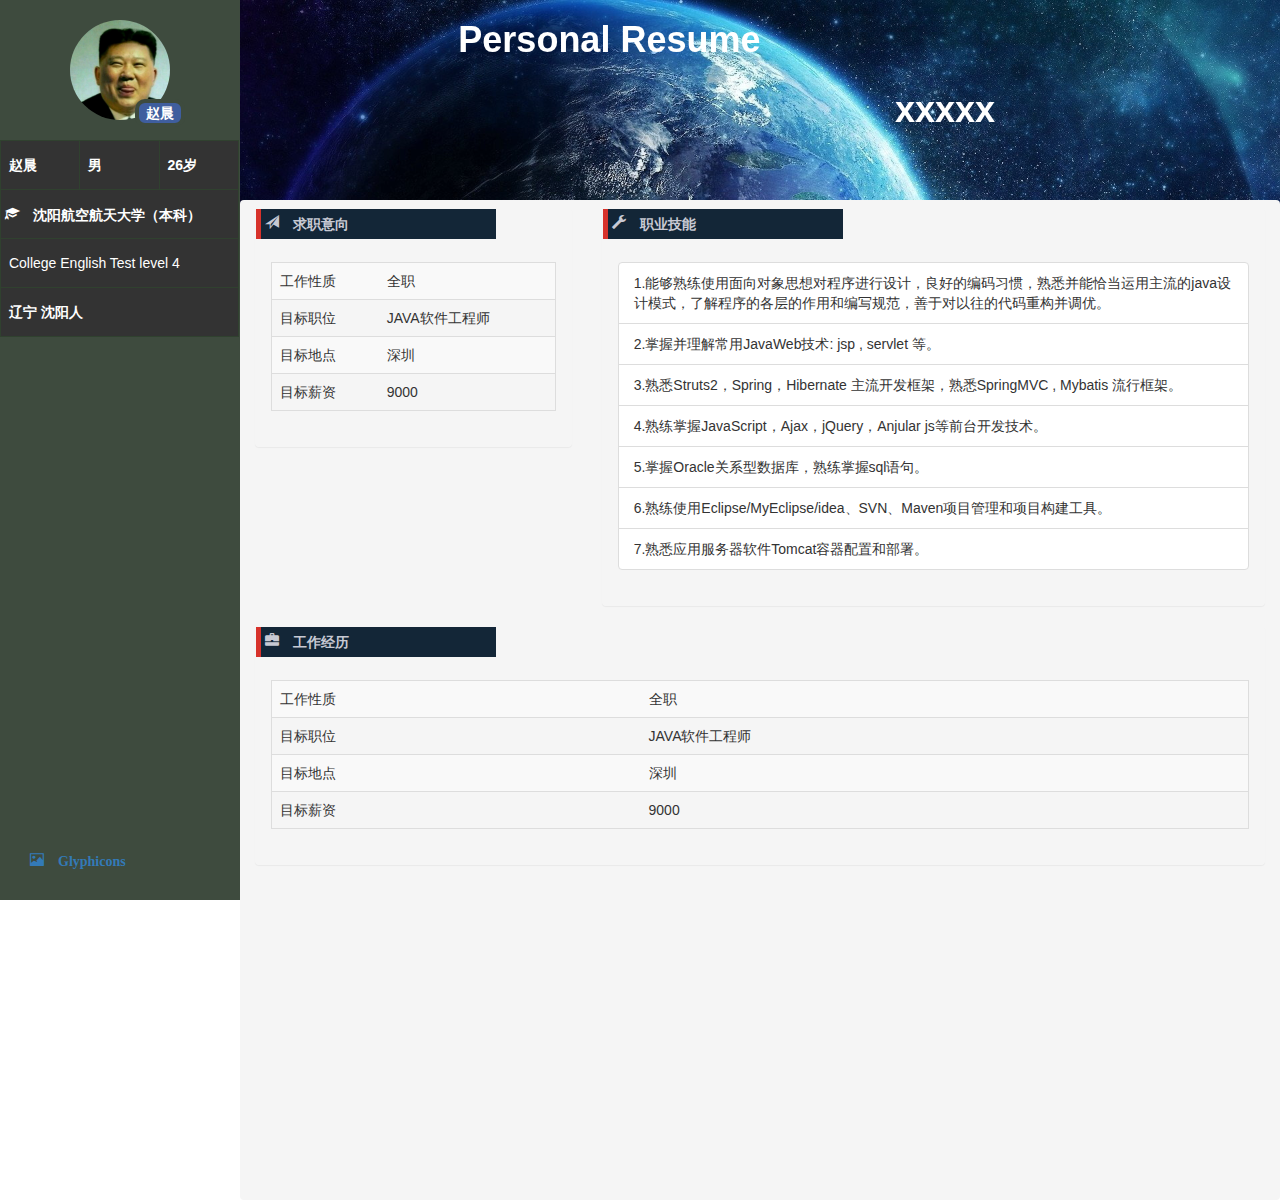
==== myProject/resume/resume.html @ b0f61a20 "first" ====
<!doctype html>
<html>
<head>
    <meta charset="utf-8">
    <title>resume</title>
    <link href="../css/bootstrap3.3.5/css/bootstrap.css" rel="stylesheet">
    <link href="../css/resume.css" rel="stylesheet">
</head>
<body>
    <!-- back-->
    <div id="back"></div>

    <!-- top-->
    <div id="top">
        <div class="row">
            <div class="col-md-2 col-md-offset-2 col-sm-2 col-sm-offset-2" style="white-space: nowrap;color:#ffffff;">
                <h1>
                    <strong>
                        Personal Resume
                    </strong>
                </h1>
            </div>
        </div>
        <div class="row">
            <div class="col-md-2 col-md-offset-6 col-sm-2 col-sm-offset-6 col-xs-2 col-xs-offset-2" style="white-space: nowrap;color:#ffffff;">
                <h1>
                    <strong>
                        xxxxx
                    </strong>
                </h1>
            </div>
        </div>
    </div>

    <!-- tree-->
    <div id="tree">
        <div style="width:100px; height:100px; border-radius:50%; overflow:hidden;margin:20px auto;">
            <img style="width:120px;"  src="../img/test.jpg"/>
            <span class="badge btn-primary" style="position:absolute;top:99px;left:135px;background-color:#3f5e9e;font-size:14px;border:solid 4px #3e4b3e;cursor:default">
                赵晨
            </span>
        </div>
        <table class="myTable">
            <tr>
                <td style="width:30%"><strong>&nbsp;赵晨</strong></td>
                <td style="width:30%"><strong>&nbsp;男</strong></td>
                <td style="width:30%"><strong>&nbsp;26岁</strong></td>
            </tr>
            <tr>
                <td colspan="3">
                    <span class="glyphicon glyphicon-education">
                        <strong>沈阳航空航天大学（本科）</strong>
                    </span>
                </td>
            </tr>
            <tr>
                <td colspan="3">&nbsp;College English Test level 4</td>
            </tr>
            <tr>
                <td colspan="3"><strong>&nbsp;辽宁 沈阳人</strong></td>
            </tr>
        </table>
        <a href="http://glyphicons.com/" target="view_window" style="position:absolute;bottom:30px;left:30px;">

            <span class="glyphicon glyphicon-picture">
                <strong>
                    Glyphicons
                </strong>
            </span>
        </a>
    </div>

    <!-- content-->
    <!--<ui-view ></ui-view>-->
    <div id="content" ng-controller="MainCtrl" class="breadcrumb">
        <div class="row">
            <div class="col-md-4">
                <div class="panel" style="background:none;">
                    <div class="panel-head">
                        <div class="headTitle"> 
                            <span class="glyphicon glyphicon-send">
                                <strong>
                                    求职意向
                                </strong>
                            </span>
                        </div>
                    </div>
                    <div class="panel-body">

                        <div class="table-responsive">
                            <table class="table table-striped">
                                <tr style="border-left:solid 1px #DDD;border-right:solid 1px #DDD;">
                                    <td>工作性质</td><td>全职</td>
                                </tr>
                                <tr style="border-left:solid 1px #DDD;border-right:solid 1px #DDD;">
                                    <td>目标职位</td><td>JAVA软件工程师</td>
                                </tr>
                                <tr style="border-left:solid 1px #DDD;border-right:solid 1px #DDD;">
                                    <td>目标地点</td><td>深圳</td>
                                </tr>
                                <tr style="border-bottom:solid 1px #DDD;border-left:solid 1px #DDD;border-right:solid 1px #DDD;">
                                    <td>目标薪资</td><td>9000</td>
                                </tr>
                            </table>
                        </div>


                    </div>
                </div>
            </div>
            <div class="col-md-8">
                <div class="panel" style="background:none;">
                    <div class="panel-head">
                        <div class="headTitle"> 
                            <span class="glyphicon glyphicon-wrench">
                                <strong>
                                    职业技能
                                </strong>
                            </span>
                        </div>
                    </div>
                    <div class="panel-body">

                       <ul class="list-group">
                         <li class="list-group-item">
                            1.能够熟练使用面向对象思想对程序进行设计，良好的编码习惯，熟悉并能恰当运用主流的java设计模式，了解程序的各层的作用和编写规范，善于对以往的代码重构并调优。
                        </li>
                        <li class="list-group-item">
                            2.掌握并理解常用JavaWeb技术: jsp , servlet 等。
                        </li>
                        <li class="list-group-item">
                            3.熟悉Struts2，Spring，Hibernate 主流开发框架，熟悉SpringMVC , Mybatis 流行框架。
                        </li>
                        <li class="list-group-item">
                            4.熟练掌握JavaScript，Ajax，jQuery，Anjular js等前台开发技术。
                        </li>
                        <li class="list-group-item">
                            5.掌握Oracle关系型数据库，熟练掌握sql语句。
                        </li>
                        <li class="list-group-item">
                            6.熟练使用Eclipse/MyEclipse/idea、SVN、Maven项目管理和项目构建工具。
                        </li>
                        <li class="list-group-item">
                            7.熟悉应用服务器软件Tomcat容器配置和部署。
                        </li>
                    </ul>

                </div>
            </div>
        </div>

        <div class="col-md-12">
            <div class="panel" style="background:none;">
                <div class="panel-head">
                    <div class="headTitle"> 
                        <span class="glyphicon glyphicon-briefcase">
                            <strong>
                                工作经历
                            </strong>
                        </span>
                    </div>
                </div>
                <div class="panel-body">

                    <div class="table-responsive">
                        <table class="table table-striped">
                            <tr style="border-left:solid 1px #DDD;border-right:solid 1px #DDD;">
                                <td>工作性质</td><td>全职</td>
                            </tr>
                            <tr style="border-left:solid 1px #DDD;border-right:solid 1px #DDD;">
                                <td>目标职位</td><td>JAVA软件工程师</td>
                            </tr>
                            <tr style="border-left:solid 1px #DDD;border-right:solid 1px #DDD;">
                                <td>目标地点</td><td>深圳</td>
                            </tr>
                            <tr style="border-bottom:solid 1px #DDD;border-left:solid 1px #DDD;border-right:solid 1px #DDD;">
                                <td>目标薪资</td><td>9000</td>
                            </tr>
                        </table>
                    </div>


                </div>
            </div>
        </div>

    </div>
</div>
</body>
<script data-main="main.js" src="../js/require.js"></script>
</script>
</html>
---- myProject/css/resume.css ----
body{
    height: 100%;
    width: 100%;
    background: none;
}
#back{
    margin-left: 240px;
    position: fixed;
    width: 100%;
    background-image: url(../img/resume.jpg);
    background-size:100%;
    height: 100%;
}
#top{
    width: 100%;
    margin-left: 240px;
    position:fixed;
    background: none;
}

#tree{
    background-color:#3e4b3e;
    width:240px;
    height:100%;
    position:fixed;
    text-align: left;
    overflow-y:auto;
}

#content{
    margin-bottom: 0px;
    margin-left: 240px;
    height: 1000px;
    position:absolute;
    top: 200px;
    left: 0;
    right: 0;
    bottom: 0;

}
.myTable{
    width: 239px;
}
.myTable tr{
    width: 50%;
    color: #ffffff;
    background-color:#333; 
}
.myTable tr:hover{
    cursor:pointer;
    background-color:#000000; 
}
.myTable td{
    border:solid 1px #30412f;
    padding: 14px 4px 14px 4px;
}
.headTitle{
    padding: 4px 4px 4px 4px;
    margin-bottom:8px; 
    background: #132637;
    height: 30px;
    width: 240px;
    border-left:solid 5px #D7322B;
    color: #c7c9d3;
}
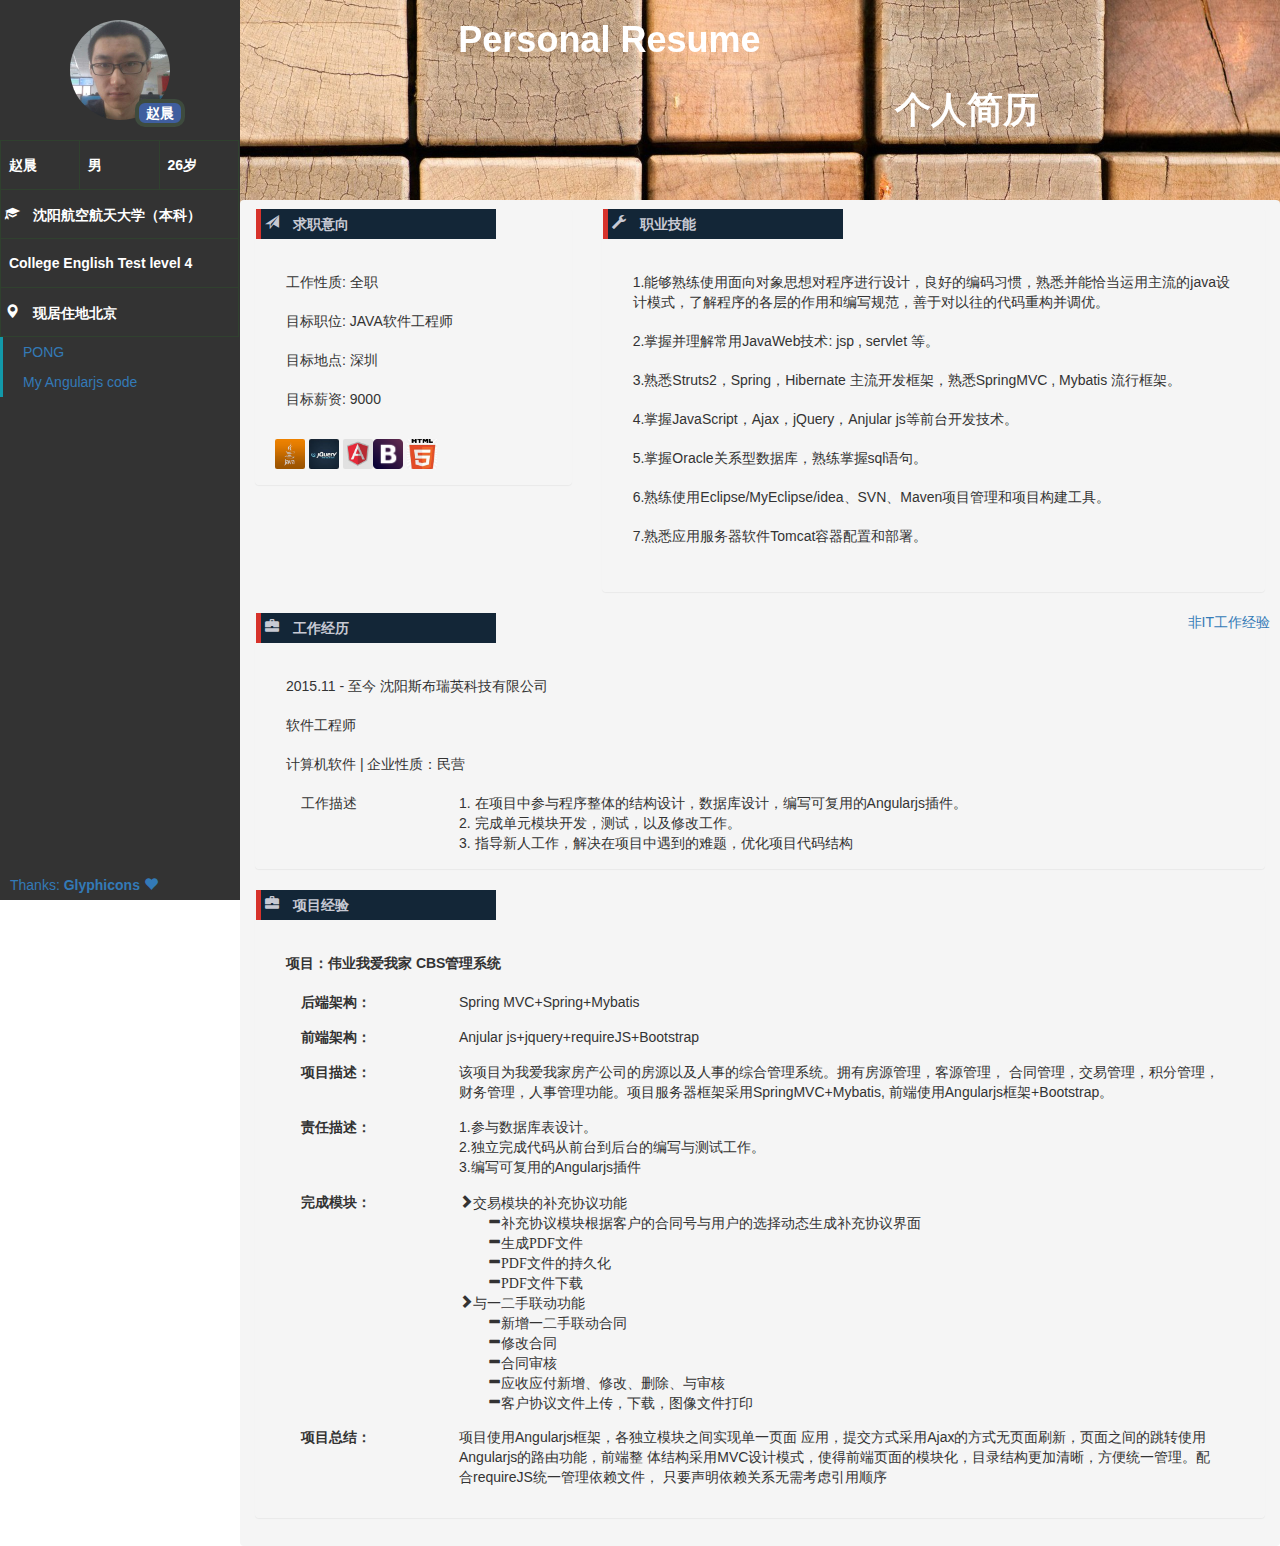
==== commit 13a2956a: "second" ====
--- a/myProject/resume/resume.html
+++ b/myProject/resume/resume.html
@@ -7,77 +7,95 @@
     <link href="../css/resume.css" rel="stylesheet">
 </head>
 <body>
-    <!-- back-->
-    <div id="back"></div>
-
-    <!-- top-->
-    <div id="top">
-        <div class="row">
-            <div class="col-md-2 col-md-offset-2 col-sm-2 col-sm-offset-2" style="white-space: nowrap;color:#ffffff;">
-                <h1>
-                    <strong>
-                        Personal Resume
-                    </strong>
-                </h1>
-            </div>
+<!-- back-->
+<div id="back"></div>
+
+<!-- top-->
+<div id="top">
+    <div class="row">
+        <div class="col-md-2 col-md-offset-2 col-sm-2 col-sm-offset-2" style="white-space: nowrap;color:#ffffff;">
+            <h1>
+                <strong>
+                    Personal Resume
+                </strong>
+            </h1>
         </div>
-        <div class="row">
-            <div class="col-md-2 col-md-offset-6 col-sm-2 col-sm-offset-6 col-xs-2 col-xs-offset-2" style="white-space: nowrap;color:#ffffff;">
-                <h1>
-                    <strong>
-                        xxxxx
-                    </strong>
-                </h1>
-            </div>
+    </div>
+    <div class="row">
+        <div class="col-md-2 col-md-offset-6 col-sm-2 col-sm-offset-6 col-xs-2 col-xs-offset-2"
+             style="white-space: nowrap;color:#ffffff;">
+            <h1>
+                <strong>
+                    个人简历
+                </strong>
+            </h1>
         </div>
     </div>
-
-    <!-- tree-->
-    <div id="tree">
-        <div style="width:100px; height:100px; border-radius:50%; overflow:hidden;margin:20px auto;">
-            <img style="width:120px;"  src="../img/test.jpg"/>
-            <span class="badge btn-primary" style="position:absolute;top:99px;left:135px;background-color:#3f5e9e;font-size:14px;border:solid 4px #3e4b3e;cursor:default">
-                赵晨
+</div>
+
+<!-- tree-->
+<div id="tree">
+    <div class="circleDiv">
+        <img style="width:100px;" src="../img/test.jpg"/>
+        <span class="badge btn-primary nameDiv">
+        赵晨
+    </span>
+    </div>
+    <table class="myTable">
+        <tr>
+            <td style="width:30%"><strong>&nbsp;赵晨</strong></td>
+            <td style="width:30%"><strong>&nbsp;男</strong></td>
+            <td style="width:30%"><strong>&nbsp;26岁</strong></td>
+        </tr>
+        <tr>
+            <td colspan="3">
+            <span class="glyphicon glyphicon-education">
+                <strong>沈阳航空航天大学（本科）</strong>
             </span>
-        </div>
-        <table class="myTable">
-            <tr>
-                <td style="width:30%"><strong>&nbsp;赵晨</strong></td>
-                <td style="width:30%"><strong>&nbsp;男</strong></td>
-                <td style="width:30%"><strong>&nbsp;26岁</strong></td>
-            </tr>
-            <tr>
-                <td colspan="3">
-                    <span class="glyphicon glyphicon-education">
-                        <strong>沈阳航空航天大学（本科）</strong>
-                    </span>
-                </td>
-            </tr>
-            <tr>
-                <td colspan="3">&nbsp;College English Test level 4</td>
-            </tr>
-            <tr>
-                <td colspan="3"><strong>&nbsp;辽宁 沈阳人</strong></td>
-            </tr>
-        </table>
-        <a href="http://glyphicons.com/" target="view_window" style="position:absolute;bottom:30px;left:30px;">
-
-            <span class="glyphicon glyphicon-picture">
+            </td>
+        </tr>
+        <tr>
+            <td colspan="3">
                 <strong>
-                    Glyphicons
+                    &nbsp;College English Test level 4
                 </strong>
+            </td>
+        </tr>
+        <tr>
+            <td colspan="3">
+            <span class="glyphicon glyphicon-map-marker">
+                <strong>现居住地北京</strong>
             </span>
-        </a>
-    </div>
-
-    <!-- content-->
-    <!--<ui-view ></ui-view>-->
-    <div id="content" ng-controller="MainCtrl" class="breadcrumb">
+
+
+            </td>
+        </tr>
+    </table>
+    <div class="treeAPosotion">
+        <a href="../game.html" target="view_window" class="treeA">PONG</a>
+
+        <a href="" class="treeA">My Angularjs code</a>
+    </div>
+    <a href="http://glyphicons.com/" target="view_window" class="Glyphicons">
+        Thanks:
+        <strong>
+            Glyphicons
+        </strong>
+<span class="glyphicon glyphicon-heart">
+
+</span>
+    </a>
+</div>
+
+<!-- content-->
+<!--<ui-view ></ui-view>-->
+<div id="content" ng-controller="MainCtrl">
+    <div class="breadcrumb" style="margin-bottom:0;">
         <div class="row">
             <div class="col-md-4">
                 <div class="panel" style="background:none;">
                     <div class="panel-head">
-                        <div class="headTitle"> 
+                        <div class="headTitle">
                             <span class="glyphicon glyphicon-send">
                                 <strong>
                                     求职意向
@@ -86,32 +104,42 @@
                         </div>
                     </div>
                     <div class="panel-body">
-
-                        <div class="table-responsive">
-                            <table class="table table-striped">
-                                <tr style="border-left:solid 1px #DDD;border-right:solid 1px #DDD;">
-                                    <td>工作性质</td><td>全职</td>
-                                </tr>
-                                <tr style="border-left:solid 1px #DDD;border-right:solid 1px #DDD;">
-                                    <td>目标职位</td><td>JAVA软件工程师</td>
-                                </tr>
-                                <tr style="border-left:solid 1px #DDD;border-right:solid 1px #DDD;">
-                                    <td>目标地点</td><td>深圳</td>
-                                </tr>
-                                <tr style="border-bottom:solid 1px #DDD;border-left:solid 1px #DDD;border-right:solid 1px #DDD;">
-                                    <td>目标薪资</td><td>9000</td>
-                                </tr>
-                            </table>
-                        </div>
-
-
+                        <ul class="list-group">
+                            <li class="list-group-item">
+                                工作性质:&nbsp;全职
+                            </li>
+                            <li class="list-group-item">
+                                目标职位:&nbsp;JAVA软件工程师
+                            </li>
+                            <li class="list-group-item">
+                                目标地点:&nbsp;深圳
+                            </li>
+                            <li class="list-group-item">
+                                目标薪资:&nbsp;9000
+                            </li>
+                        </ul>
+                        <div style="width:30px; height:30px; border-radius:7%; overflow:hidden;float:left;margin-left:4px;">
+                            <img style="width:30px;" src="../img/java.jpg"/>
+                        </div>
+                        <div style="width:30px; height:30px; border-radius:7%; overflow:hidden;float:left;margin-left:4px;">
+                            <img style="width:30px;" src="../img/jquery.jpg"/>
+                        </div>
+                        <div style="width:30px; height:30px; border-radius:7%; overflow:hidden;float:left;margin-left:4px;">
+                            <img style="width:30px;" src="../img/angularjs.jpg"/>
+                        </div>
+                        <div style="width:30px; height:30px; border-radius:7%; overflow:hidden;float:left;">
+                            <img style="width:30px;" src="../img/bootstrap.jpg"/>
+                        </div>
+                        <div style="width:40px; height:30px; border-radius:7%; overflow:hidden;float:left;margin-left:4px;">
+                            <img style="width:30px;" src="../img/html5.jpg"/>
+                        </div>
                     </div>
                 </div>
             </div>
             <div class="col-md-8">
                 <div class="panel" style="background:none;">
                     <div class="panel-head">
-                        <div class="headTitle"> 
+                        <div class="headTitle">
                             <span class="glyphicon glyphicon-wrench">
                                 <strong>
                                     职业技能
@@ -121,72 +149,217 @@
                     </div>
                     <div class="panel-body">
 
-                       <ul class="list-group">
-                         <li class="list-group-item">
-                            1.能够熟练使用面向对象思想对程序进行设计，良好的编码习惯，熟悉并能恰当运用主流的java设计模式，了解程序的各层的作用和编写规范，善于对以往的代码重构并调优。
-                        </li>
-                        <li class="list-group-item">
-                            2.掌握并理解常用JavaWeb技术: jsp , servlet 等。
-                        </li>
-                        <li class="list-group-item">
-                            3.熟悉Struts2，Spring，Hibernate 主流开发框架，熟悉SpringMVC , Mybatis 流行框架。
-                        </li>
-                        <li class="list-group-item">
-                            4.熟练掌握JavaScript，Ajax，jQuery，Anjular js等前台开发技术。
-                        </li>
-                        <li class="list-group-item">
-                            5.掌握Oracle关系型数据库，熟练掌握sql语句。
-                        </li>
-                        <li class="list-group-item">
-                            6.熟练使用Eclipse/MyEclipse/idea、SVN、Maven项目管理和项目构建工具。
-                        </li>
-                        <li class="list-group-item">
-                            7.熟悉应用服务器软件Tomcat容器配置和部署。
-                        </li>
-                    </ul>
-
+                        <ul class="list-group">
+                            <li class="list-group-item">
+                                1.能够熟练使用面向对象思想对程序进行设计，良好的编码习惯，熟悉并能恰当运用主流的java设计模式，了解程序的各层的作用和编写规范，善于对以往的代码重构并调优。
+                            </li>
+                            <li class="list-group-item">
+                                2.掌握并理解常用JavaWeb技术: jsp , servlet 等。
+                            </li>
+                            <li class="list-group-item">
+                                3.熟悉Struts2，Spring，Hibernate 主流开发框架，熟悉SpringMVC , Mybatis 流行框架。
+                            </li>
+                            <li class="list-group-item">
+                                4.掌握JavaScript，Ajax，jQuery，Anjular js等前台开发技术。
+                            </li>
+                            <li class="list-group-item">
+                                5.掌握Oracle关系型数据库，熟练掌握sql语句。
+                            </li>
+                            <li class="list-group-item">
+                                6.熟练使用Eclipse/MyEclipse/idea、SVN、Maven项目管理和项目构建工具。
+                            </li>
+                            <li class="list-group-item">
+                                7.熟悉应用服务器软件Tomcat容器配置和部署。
+                            </li>
+                        </ul>
+                    </div>
+                </div>
+            </div>
+
+            <div class="col-md-12">
+                <div class="panel" style="background:none;">
+                    <div class="panel-head">
+                        <div class="headTitle" style="flaot:left;">
+                            <span class="glyphicon glyphicon-briefcase">
+                                <strong>
+                                    工作经历
+                                </strong>
+                            </span>
+                        </div>
+                        <a ng-click="showWorkModal()" href="" style="float:left;position:absolute;top:0;right:10px;">
+                            非IT工作经验
+                        </a>
+                    </div>
+                    <div class="panel-body">
+                        <ul class="list-group">
+                            <li class="list-group-item">
+                                2015.11 - 至今 沈阳斯布瑞英科技有限公司
+                            </li>
+                            <li class="list-group-item">
+                                软件工程师
+                            </li>
+                            <li class="list-group-item">
+                                计算机软件 | 企业性质：民营
+                            </li>
+                            <li class="list-group-item">
+                                <div class="col-md-2">
+                                    工作描述
+                                </div>
+                                <div class="col-md-10">
+                                    1. 在项目中参与程序整体的结构设计，数据库设计，编写可复用的Angularjs插件。<br>
+                                    2. 完成单元模块开发，测试，以及修改工作。<br>
+                                    3. 指导新人工作，解决在项目中遇到的难题，优化项目代码结构<br>
+                                </div>
+                            </li>
+                        </ul>
+                    </div>
+                </div>
+            </div>
+
+            <div class="col-md-12">
+                <div class="panel" style="background:none;">
+                    <div class="panel-head">
+                        <div class="headTitle">
+                            <span class="glyphicon glyphicon-briefcase">
+                                <strong>
+                                    项目经验
+                                </strong>
+                            </span>
+                        </div>
+                    </div>
+                    <div class="panel-body">
+                        <ul class="list-group">
+                            <li class="list-group-item">
+                                <strong>项目：伟业我爱我家 CBS管理系统</strong>
+                            </li>
+                            <li class="list-group-item">
+                                <div class="col-md-2 form-group">
+                                    <strong>
+                                        后端架构：
+                                    </strong>
+                                </div>
+                                <div class="col-md-10 form-group">
+                                    Spring MVC+Spring+Mybatis
+                                </div>
+                            </li>
+                            <li class="list-group-item">
+                                <div class="col-md-2 form-group">
+                                    <strong>
+                                        前端架构：
+                                    </strong>
+                                </div>
+                                <div class="col-md-10 form-group">
+                                    Anjular js+jquery+requireJS+Bootstrap
+                                </div>
+
+                            </li>
+                            <li class="list-group-item">
+                                <div class="col-md-2 form-group">
+                                    <strong>
+                                        项目描述：
+                                    </strong>
+                                </div>
+                                <div class="col-md-10 form-group">
+                                    该项目为我爱我家房产公司的房源以及人事的综合管理系统。拥有房源管理，客源管理，
+                                    合同管理，交易管理，积分管理，财务管理，人事管理功能。项目服务器框架采用SpringMVC+Mybatis,
+                                    前端使用Angularjs框架+Bootstrap。
+
+                                </div>
+                            </li>
+                            <li class="list-group-item">
+                                <div class="col-md-2 form-group">
+                                    <strong>
+                                        责任描述：
+                                    </strong>
+                                </div>
+                                <div class="col-md-10 form-group">
+                                    1.参与数据库表设计。<br>
+                                    2.独立完成代码从前台到后台的编写与测试工作。<br>
+                                    3.编写可复用的Angularjs插件<br>
+                                </div>
+                            </li>
+                            <li class="list-group-item">
+                                <div class="col-md-2 form-group">
+                                    <strong>
+                                        完成模块：
+                                    </strong>
+                                </div>
+                                <div class="col-md-10 form-group">
+                                    <span class="glyphicon glyphicon-chevron-right">交易模块的补充协议功能</span><br>
+                                        <span class="glyphicon glyphicon-minus" style="text-indent: 2em;">补充协议模块根据客户的合同号与用户的选择动态生成补充协议界面</span><br>
+                                        <span class="glyphicon glyphicon-minus" style="text-indent: 2em;">生成PDF文件</span><br>
+                                        <span class="glyphicon glyphicon-minus" style="text-indent: 2em;">PDF文件的持久化</span><br>
+                                        <span class="glyphicon glyphicon-minus" style="text-indent: 2em;">PDF文件下载</span><br>
+                                    <span class="glyphicon glyphicon-chevron-right">与一二手联动功能</span><br>
+                                    <span class="glyphicon glyphicon-minus" style="text-indent: 2em;">新增一二手联动合同</span><br>
+                                    <span class="glyphicon glyphicon-minus" style="text-indent: 2em;">修改合同</span><br>
+                                    <span class="glyphicon glyphicon-minus" style="text-indent: 2em;">合同审核</span><br>
+                                    <span class="glyphicon glyphicon-minus" style="text-indent: 2em;">应收应付新增、修改、删除、与审核</span><br>
+                                    <span class="glyphicon glyphicon-minus" style="text-indent: 2em;">客户协议文件上传，下载，图像文件打印</span><br>
+                                </div>
+                            </li>
+                            <li class="list-group-item">
+                                <div class="col-md-2 form-group">
+                                    <strong>
+                                        项目总结：
+                                    </strong>
+                                </div>
+                                <div class="col-md-10 form-group">
+                                    项目使用Angularjs框架，各独立模块之间实现单一页面
+                                    应用，提交方式采用Ajax的方式无页面刷新，页面之间的跳转使用Angularjs的路由功能，前端整
+                                    体结构采用MVC设计模式，使得前端页面的模块化，目录结构更加清晰，方便统一管理。配合requireJS统一管理依赖文件，
+                                    只要声明依赖关系无需考虑引用顺序
+                                </div>
+                            </li>
+                        </ul>
+                    </div>
                 </div>
             </div>
         </div>
-
-        <div class="col-md-12">
-            <div class="panel" style="background:none;">
-                <div class="panel-head">
-                    <div class="headTitle"> 
-                        <span class="glyphicon glyphicon-briefcase">
-                            <strong>
-                                工作经历
-                            </strong>
-                        </span>
-                    </div>
-                </div>
-                <div class="panel-body">
-
-                    <div class="table-responsive">
-                        <table class="table table-striped">
-                            <tr style="border-left:solid 1px #DDD;border-right:solid 1px #DDD;">
-                                <td>工作性质</td><td>全职</td>
-                            </tr>
-                            <tr style="border-left:solid 1px #DDD;border-right:solid 1px #DDD;">
-                                <td>目标职位</td><td>JAVA软件工程师</td>
-                            </tr>
-                            <tr style="border-left:solid 1px #DDD;border-right:solid 1px #DDD;">
-                                <td>目标地点</td><td>深圳</td>
-                            </tr>
-                            <tr style="border-bottom:solid 1px #DDD;border-left:solid 1px #DDD;border-right:solid 1px #DDD;">
-                                <td>目标薪资</td><td>9000</td>
-                            </tr>
-                        </table>
-                    </div>
-
-
-                </div>
-            </div>
+    </div>
+</div>
+
+<!--Modal-->
+<div class="modal fade" role="dialog" id="workModal">
+    <div class="modal-dialog modal-primary" role="document">
+        <div class="modal-content">
+            <div class="modal-header">
+                <a class="close" data-dismiss="modal">×</a>
+                <h4 style="color:#811515;">
+                    <strong>
+                        非IT工作经验
+                    </strong>
+                </h4>
+            </div>
+            <div class="modal-body">
+                <div class="row">
+                    <div class="col-md-12 form-group">
+                        2014.03 - 2015.06  沈阳志荣嘉华电子技术有限公司 
+                    </div>
+                    <div class="col-md-12 form-group">
+                        技术支持及销售
+                    </div>
+                    <div class="col-md-12 form-group">
+                        计算机硬件 | 企业性质：民营
+                    </div>
+                    <div class="col-md-2 form-group">
+                        工作描述
+                    </div>
+                    <div class="col-md-10 form-group">
+                        在任职期间担任技术支持及销售工作，给公司的各类产品提供技术支持，
+                        使用指导及售后服务，宣传视频后期剪辑，产品宣传活动的策划，实施。 
+                    </div>
+
+                </div>
+            </div>
+            <div class="modal-footer">
+                <a href="#" class="btn" data-dismiss="modal">Close</a>
+            </div>
+
         </div>
-
     </div>
 </div>
+
 </body>
 <script data-main="main.js" src="../js/require.js"></script>
-</script>
 </html>
--- a/myProject/css/resume.css
+++ b/myProject/css/resume.css
@@ -1,65 +1,207 @@
-body{
-    height: 100%;
-    width: 100%;
-    background: none;
+@media (max-width: 5000px) {
+    body {
+        height: 100%;
+        width: 100%;
+        background: none;
+    }
+
+    #back {
+        margin-left: 240px;
+        position: fixed;
+        width: 100%;
+        background-image: url(../img/resume.jpg);
+        background-size: 100%;
+        height: 100%;
+    }
+
+    #top {
+        width: 100%;
+        margin-left: 240px;
+        position: fixed;
+        background: none;
+    }
+
+    #tree {
+        background-color: #333;
+        width: 240px;
+        height: 100%;
+        position: fixed;
+        text-align: left;
+        overflow-y: auto;
+    }
+
+    #content {
+        margin-bottom: 0;
+        margin-left: 240px;
+        position: absolute;
+        top: 200px;
+        left: 0;
+        right: 0;
+        bottom: 0;
+    }
+
+    .myTable {
+        width: 239px;
+    }
+
+    .myTable tr {
+        width: 50%;
+        color: #ffffff;
+        background-color: #333;
+    }
+
+    .myTable tr:hover {
+        cursor: default;
+        background-color: #000000;
+    }
+
+    .myTable td {
+        border: solid 1px #30412f;
+        padding: 14px 4px 14px 4px;
+    }
+
+    .headTitle {
+        padding: 4px 4px 4px 4px;
+        margin-bottom: 8px;
+        background: #132637;
+        height: 30px;
+        width: 240px;
+        border-left: solid 5px #D7322B;
+        color: #c7c9d3;
+    }
+
+    .list-group li {
+        background: none;
+        border: none;
+    }
+
+    .treeA {
+        padding-left: 20px;
+        line-height: 30px;
+        display: block;
+        transition: height 0.5s;
+        background-color: #333;
+        width: 100%;
+        height: 30PX;
+        border-left: solid #1299aa 3px;
+    }
+
+    .treeA:hover {
+        text-decoration: none;
+        cursor: pointer;
+        background-color: #000000;
+        width: 100%;
+        height: 50PX;
+        line-height: 50px;
+    }
+
+    .treeA:link {
+        text-decoration: none;
+    }
+
+    .circleDiv {
+        width: 100px;
+        height: 100px;
+        border-radius: 50%;
+        overflow: hidden;
+        margin: 20px auto;
+    }
+
+    .nameDiv {
+        position: absolute;
+        top: 99px;
+        left: 135px;
+        background-color: #3f5e9e;
+        font-size: 14px;
+        border: solid 4px #3e4b3e;
+        cursor: default;
+    }
+
+    .smallTreeTable {
+        display: none;
+    }
+    .Glyphicons{
+        display: block;
+        positIon:absolute;
+        bottom:0;
+        display:block;
+        width:100%;
+        height:30px;
+        background:#333;
+        padding:5px 0 5px 10px;
+    }
+
 }
-#back{
-    margin-left: 240px;
-    position: fixed;
-    width: 100%;
-    background-image: url(../img/resume.jpg);
-    background-size:100%;
-    height: 100%;
-}
-#top{
-    width: 100%;
-    margin-left: 240px;
-    position:fixed;
-    background: none;
-}
-
-#tree{
-    background-color:#3e4b3e;
-    width:240px;
-    height:100%;
-    position:fixed;
-    text-align: left;
-    overflow-y:auto;
-}
-
-#content{
-    margin-bottom: 0px;
-    margin-left: 240px;
-    height: 1000px;
-    position:absolute;
-    top: 200px;
-    left: 0;
-    right: 0;
-    bottom: 0;
-
-}
-.myTable{
-    width: 239px;
-}
-.myTable tr{
-    width: 50%;
-    color: #ffffff;
-    background-color:#333; 
-}
-.myTable tr:hover{
-    cursor:pointer;
-    background-color:#000000; 
-}
-.myTable td{
-    border:solid 1px #30412f;
-    padding: 14px 4px 14px 4px;
-}
-.headTitle{
-    padding: 4px 4px 4px 4px;
-    margin-bottom:8px; 
-    background: #132637;
-    height: 30px;
-    width: 240px;
-    border-left:solid 5px #D7322B;
-    color: #c7c9d3;
+
+@media (max-width: 767px) {
+
+    #back {
+        margin-top: 140px;
+        margin-left: 0px;
+        position: fixed;
+        width: 100%;
+        background-image: url(../img/resume.jpg);
+        background-size: 100%;
+        height: 100%;
+    }
+
+    #top {
+        top: 200px;
+        width: 100%;
+        position: fixed;
+        background: none;
+    }
+
+    #tree {
+        background-color: #3e4b3e;
+        width: 100%;
+        height: 140px;
+        position: fixed;
+        text-align: left;
+        overflow: hidden;
+        z-index: 200;
+    }
+
+    #content {
+        z-index: 100;
+        margin-left: 0px;
+        margin-bottom: 0;
+        position: absolute;
+        top: 340px;
+        left: 0;
+        right: 0;
+        bottom: 0;
+    }
+
+    .circleDiv {
+        width: 100px;
+        height: 100px;
+        border-radius: 50%;
+        overflow: hidden;
+        margin: 20px;
+        float: left;
+    }
+
+    .nameDiv {
+        position: absolute;
+        top: 99px;
+        left: 85px;
+        background-color: #3f5e9e;
+        font-size: 14px;
+        border: solid 4px #3e4b3e;
+        cursor: default;
+        float: left;
+    }
+
+    .myTable {
+        display: none;
+    }
+
+    .treeA {
+        display: none;
+    }
+
+    .Glyphicons{
+        display: none;
+    }
 }